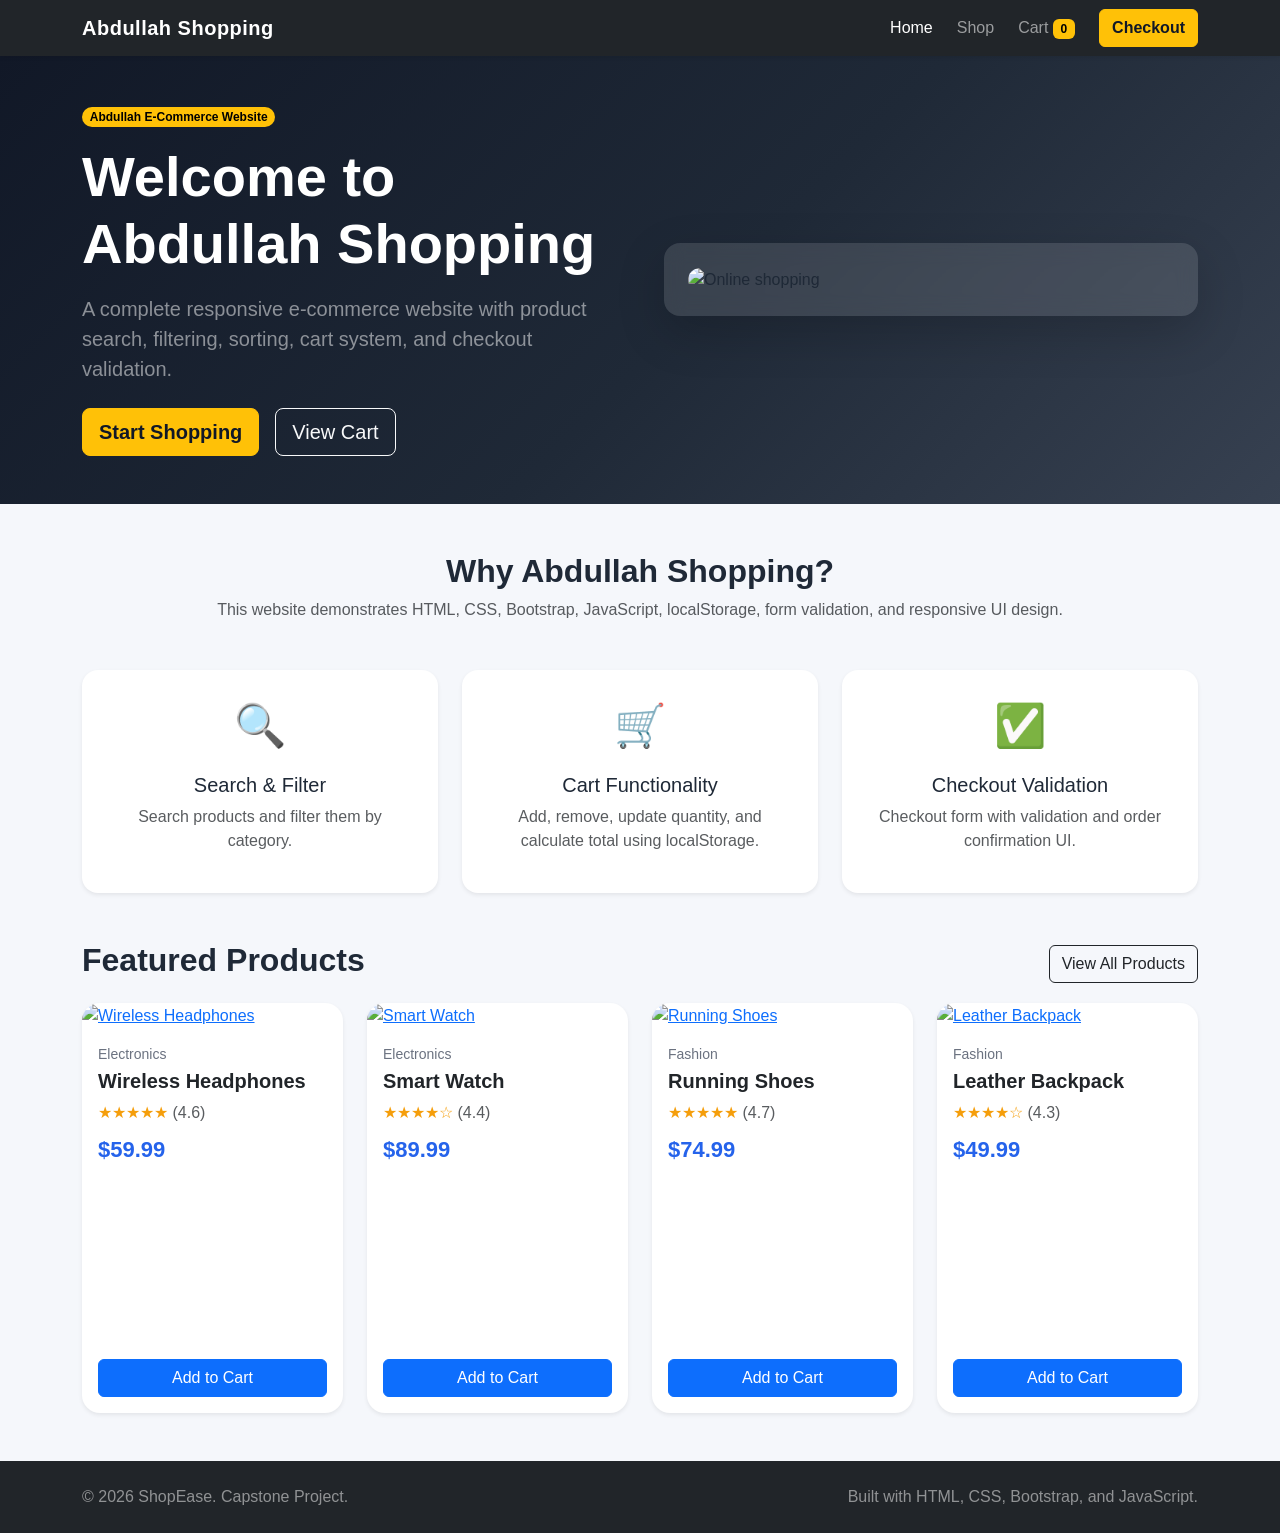
==== index.html @ 1946aeb1 "Add files via upload" ====
<!DOCTYPE html>
<html lang="en">
<head>
  <meta charset="UTF-8" />
  <meta name="viewport" content="width=device-width, initial-scale=1.0" />
  <title>Mini E-Commerce Website</title>

  <link href="https://cdn.jsdelivr.net/npm/bootstrap@5.3.3/dist/css/bootstrap.min.css" rel="stylesheet">
  <link rel="stylesheet" href="style.css" />
</head>
<body>

<nav class="navbar navbar-expand-lg navbar-dark bg-dark sticky-top shadow-sm">
  <div class="container">
    <a class="navbar-brand fw-bold" href="index.html">Abdullah Shopping</a>

    <button class="navbar-toggler" type="button" data-bs-toggle="collapse" data-bs-target="#mainNav">
      <span class="navbar-toggler-icon"></span>
    </button>

    <div class="collapse navbar-collapse" id="mainNav">
      <ul class="navbar-nav ms-auto align-items-lg-center gap-lg-2">
        <li class="nav-item">
          <a class="nav-link active" href="index.html">Home</a>
        </li>

        <li class="nav-item">
          <a class="nav-link" href="shop.html">Shop</a>
        </li>

        <li class="nav-item">
          <a class="nav-link" href="cart.html">
            Cart <span class="badge text-bg-warning cart-count">0</span>
          </a>
        </li>

        <li class="nav-item">
          <a class="btn btn-warning fw-semibold ms-lg-2" href="checkout.html">Checkout</a>
        </li>
      </ul>
    </div>
  </div>
</nav>

<header class="hero-section">
  <div class="container py-5">
    <div class="row align-items-center g-5">
      <div class="col-lg-6">
        <span class="badge rounded-pill text-bg-warning mb-3">
          Abdullah E-Commerce Website
        </span>

        <h1 class="display-4 fw-bold text-white">
          Welcome to Abdullah Shopping
        </h1>

        <p class="lead text-white-50 mt-3">
          A complete responsive e-commerce website with product search,
          filtering, sorting, cart system, and checkout validation.
        </p>

        <div class="d-flex flex-wrap gap-3 mt-4">
          <a href="shop.html" class="btn btn-warning btn-lg fw-semibold">
            Start Shopping
          </a>

          <a href="cart.html" class="btn btn-outline-light btn-lg">
            View Cart
          </a>
        </div>
      </div>

      <div class="col-lg-6">
        <div class="hero-card p-4 rounded-4 shadow-lg">
          <img 
            src="https://images.unsplash.com/photo-1607082350899-7e105aa886ae?auto=format&fit=crop&w=1200&q=80"
            alt="Online shopping"
            class="img-fluid rounded-4"
          >
        </div>
      </div>
    </div>
  </div>
</header>

<main class="container my-5">

  <section class="text-center mb-5">
    <h2 class="fw-bold">Why Abdullah Shopping?</h2>
    <p class="text-muted">
      This website demonstrates HTML, CSS, Bootstrap, JavaScript, localStorage,
      form validation, and responsive UI design.
    </p>
  </section>

  <section class="row g-4 text-center">
    <div class="col-md-4">
      <div class="feature-card h-100 p-4 rounded-4 shadow-sm">
        <div class="feature-icon">🔍</div>
        <h3 class="h5 mt-3">Search & Filter</h3>
        <p class="text-muted">
          Search products and filter them by category.
        </p>
      </div>
    </div>

    <div class="col-md-4">
      <div class="feature-card h-100 p-4 rounded-4 shadow-sm">
        <div class="feature-icon">🛒</div>
        <h3 class="h5 mt-3">Cart Functionality</h3>
        <p class="text-muted">
          Add, remove, update quantity, and calculate total using localStorage.
        </p>
      </div>
    </div>

    <div class="col-md-4">
      <div class="feature-card h-100 p-4 rounded-4 shadow-sm">
        <div class="feature-icon">✅</div>
        <h3 class="h5 mt-3">Checkout Validation</h3>
        <p class="text-muted">
          Checkout form with validation and order confirmation UI.
        </p>
      </div>
    </div>
  </section>

  <section class="my-5">
    <div class="d-flex justify-content-between align-items-center mb-3">
      <h2 class="fw-bold">Featured Products</h2>
      <a href="shop.html" class="btn btn-outline-dark">View All Products</a>
    </div>

    <div class="row g-4" id="featuredProducts"></div>
  </section>

</main>

<footer class="bg-dark text-white-50 py-4 mt-5">
  <div class="container d-flex flex-column flex-md-row justify-content-between gap-2">
    <p class="mb-0">© 2026 ShopEase. Capstone Project.</p>
    <p class="mb-0">Built with HTML, CSS, Bootstrap, and JavaScript.</p>
  </div>
</footer>

<script src="https://cdn.jsdelivr.net/npm/bootstrap@5.3.3/dist/js/bootstrap.bundle.min.js"></script>
<script src="script.js"></script>

</body>
</html>
---- style.css ----
:root{
    --dark: #111827;
    --primary: #2563eb;
    --soft-bg: #f5f7fb;
    --muted: #6b7280;
    --radius: 18px
}

*{
    box-sizing: border-box;
}

body{
    background: var(--soft-bg);
    color: #1f2937;
    font-family: Verdana, Geneva, Tahoma, sans-serif;
}

.navbar-brand{
    letter-spacing: .5px;
}

.hero-section,
.shop-banner{
    background: linear-gradient(135deg, #111827, #1f2937 55%, #374151);
}

.hero-card{
    background: rgba(255, 255, 255, .12);
    backdrop-filter: blur(10px);
}

.feature-card,
.product-card,
.filter-panel,
.card-box,
.cart-summary,
.checkout-card{
    background: #fff;
}

.feature-icon{
    font-size: 42px;
}

.product-card{
    border: 0;
    border-radius: var(--radius);
    overflow: hidden;
    transition: transform .25s ease, box-shadow .25s ease;
    height: 100%;
}

.product-card:hover{
    transform: translateY(-6px);
    box-shadow: 0 14px 30px rgba(0, 0, 0, .12 );
}

.product-card img{
    width: 100%;
    height: 210px;
    object-fit: cover;
}


.category-label{
    color: var(--muted);
    font-size: 14px;
}

.price{
    width: 100%;
    height: 210px;
    object-fit: cover;
}

.category-label {
  color: var(--muted);
  font-size: 14px;
}

.price {
  color: var(--primary);
  font-size: 22px;
  font-weight: 800;
}

.rating {
  color: #f59e0b;
}

.detail-image {
  width: 100%;
  min-height: 360px;
  max-height: 520px;
  object-fit: cover;
  border-radius: var(--radius);
}

.quantity-control {
  display: inline-flex;
  align-items: center;
  border: 1px solid #dee2e6;
  border-radius: 999px;
  overflow: hidden;
  background: white;
}

.quantity-control button {
  width: 38px;
  height: 38px;
  border: 0;
  background: #f1f5f9;
  font-weight: 800;
}

.quantity-control span {
  min-width: 40px;
  text-align: center;
  font-weight: 800;
}

.cart-row {
  display: grid;
  grid-template-columns: 92px 1fr;
  gap: 16px;
  border-bottom: 1px solid #e5e7eb;
  padding: 16px 0;
}

.cart-row:last-child {
  border-bottom: 0;
}

.cart-row img {
  width: 92px;
  height: 92px;
  object-fit: cover;
  border-radius: 14px;
}

.summary-sticky {
  top: 92px;
}

.checkout-item {
  display: grid;
  grid-template-columns: 64px 1fr auto;
  gap: 12px;
  align-items: center;
  padding: 12px 0;
  border-bottom: 1px solid #e5e7eb;
}

.checkout-item img {
  width: 64px;
  height: 64px;
  object-fit: cover;
  border-radius: 12px;
}

.empty-state {
  text-align: center;
  padding: 48px 20px;
}

.btn-warning {
  color: #111827;
}

@media (max-width: 576px) {
  .hero-section .display-4 {
    font-size: 2.1rem;
  }

  .cart-row {
    grid-template-columns: 1fr;
  }

  .cart-row img {
    width: 100%;
    height: 180px;
  }
}
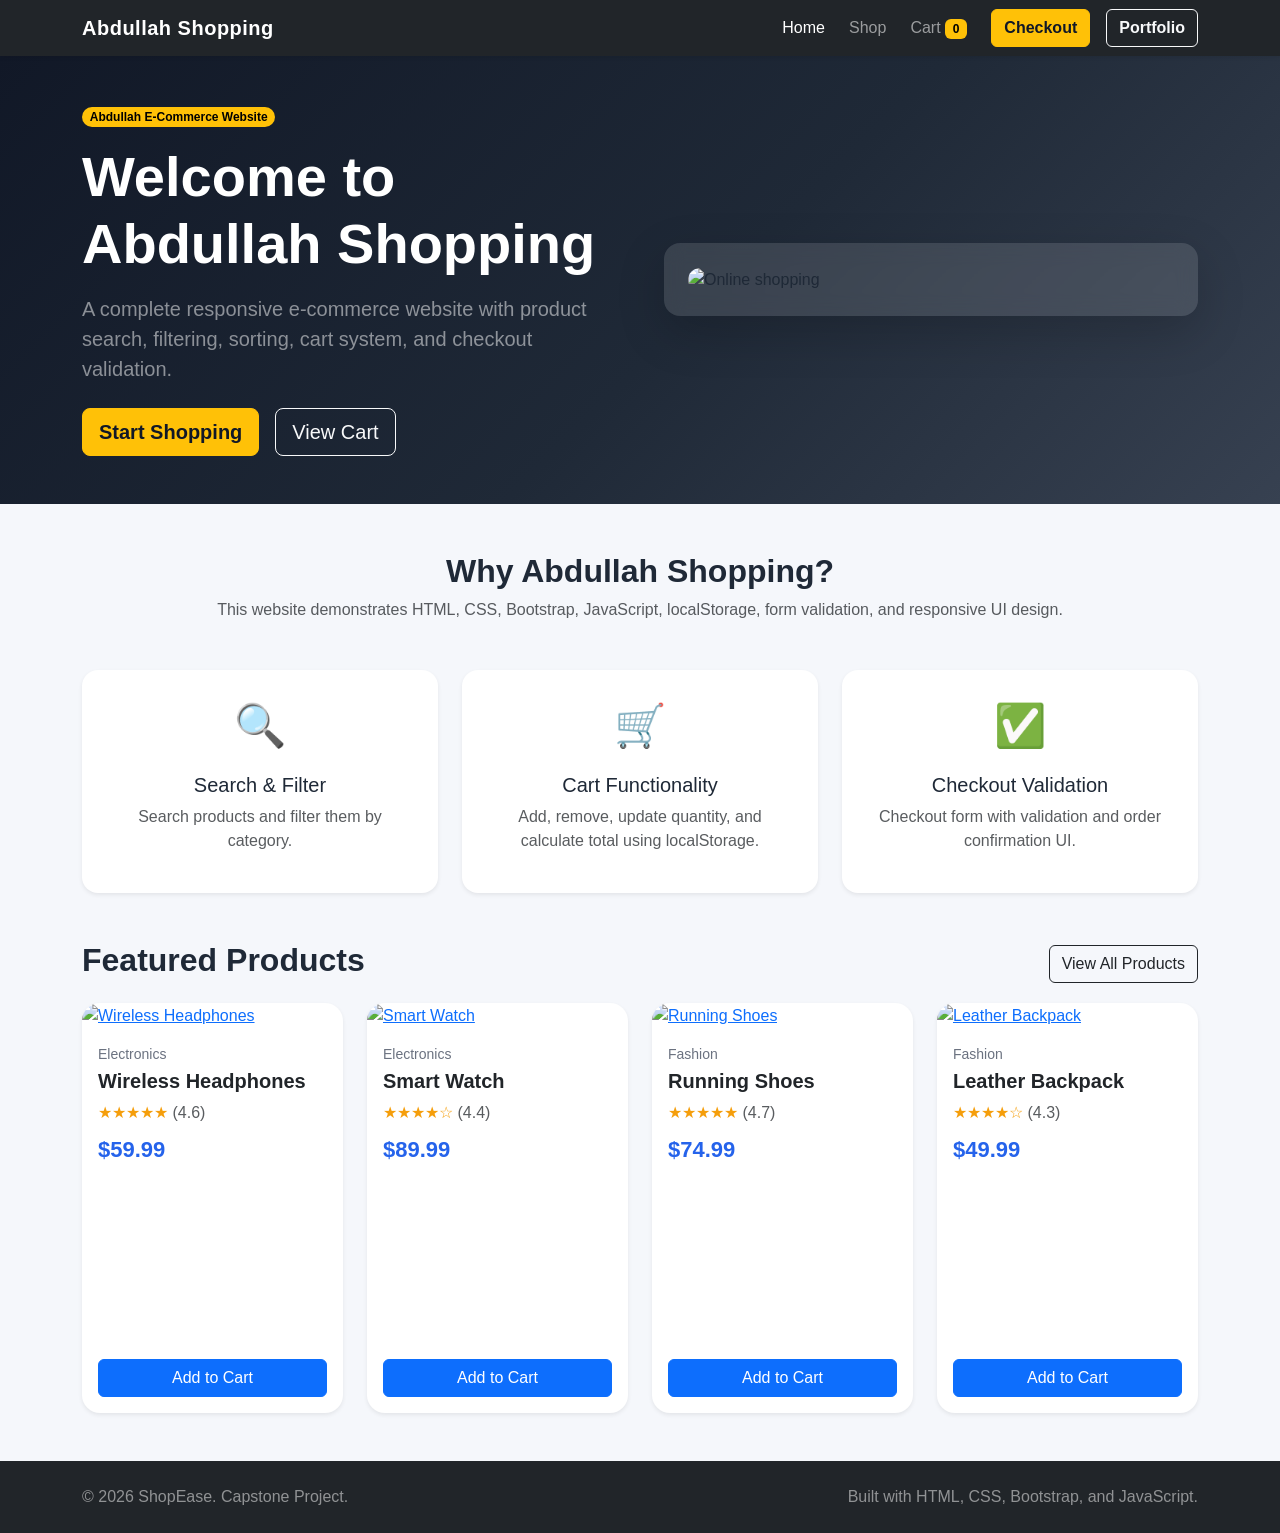
==== commit ff14e3d0: "Add files via upload" ====
--- a/index.html
+++ b/index.html
@@ -1,150 +1,154 @@
-<!DOCTYPE html>
-<html lang="en">
-<head>
-  <meta charset="UTF-8" />
-  <meta name="viewport" content="width=device-width, initial-scale=1.0" />
-  <title>Mini E-Commerce Website</title>
-
-  <link href="https://cdn.jsdelivr.net/npm/bootstrap@5.3.3/dist/css/bootstrap.min.css" rel="stylesheet">
-  <link rel="stylesheet" href="style.css" />
-</head>
-<body>
-
-<nav class="navbar navbar-expand-lg navbar-dark bg-dark sticky-top shadow-sm">
-  <div class="container">
-    <a class="navbar-brand fw-bold" href="index.html">Abdullah Shopping</a>
-
-    <button class="navbar-toggler" type="button" data-bs-toggle="collapse" data-bs-target="#mainNav">
-      <span class="navbar-toggler-icon"></span>
-    </button>
-
-    <div class="collapse navbar-collapse" id="mainNav">
-      <ul class="navbar-nav ms-auto align-items-lg-center gap-lg-2">
-        <li class="nav-item">
-          <a class="nav-link active" href="index.html">Home</a>
-        </li>
-
-        <li class="nav-item">
-          <a class="nav-link" href="shop.html">Shop</a>
-        </li>
-
-        <li class="nav-item">
-          <a class="nav-link" href="cart.html">
-            Cart <span class="badge text-bg-warning cart-count">0</span>
-          </a>
-        </li>
-
-        <li class="nav-item">
-          <a class="btn btn-warning fw-semibold ms-lg-2" href="checkout.html">Checkout</a>
-        </li>
-      </ul>
-    </div>
-  </div>
-</nav>
-
-<header class="hero-section">
-  <div class="container py-5">
-    <div class="row align-items-center g-5">
-      <div class="col-lg-6">
-        <span class="badge rounded-pill text-bg-warning mb-3">
-          Abdullah E-Commerce Website
-        </span>
-
-        <h1 class="display-4 fw-bold text-white">
-          Welcome to Abdullah Shopping
-        </h1>
-
-        <p class="lead text-white-50 mt-3">
-          A complete responsive e-commerce website with product search,
-          filtering, sorting, cart system, and checkout validation.
-        </p>
-
-        <div class="d-flex flex-wrap gap-3 mt-4">
-          <a href="shop.html" class="btn btn-warning btn-lg fw-semibold">
-            Start Shopping
-          </a>
-
-          <a href="cart.html" class="btn btn-outline-light btn-lg">
-            View Cart
-          </a>
-        </div>
-      </div>
-
-      <div class="col-lg-6">
-        <div class="hero-card p-4 rounded-4 shadow-lg">
-          <img 
-            src="https://images.unsplash.com/photo-1607082350899-7e105aa886ae?auto=format&fit=crop&w=1200&q=80"
-            alt="Online shopping"
-            class="img-fluid rounded-4"
-          >
-        </div>
-      </div>
-    </div>
-  </div>
-</header>
-
-<main class="container my-5">
-
-  <section class="text-center mb-5">
-    <h2 class="fw-bold">Why Abdullah Shopping?</h2>
-    <p class="text-muted">
-      This website demonstrates HTML, CSS, Bootstrap, JavaScript, localStorage,
-      form validation, and responsive UI design.
-    </p>
-  </section>
-
-  <section class="row g-4 text-center">
-    <div class="col-md-4">
-      <div class="feature-card h-100 p-4 rounded-4 shadow-sm">
-        <div class="feature-icon">🔍</div>
-        <h3 class="h5 mt-3">Search & Filter</h3>
-        <p class="text-muted">
-          Search products and filter them by category.
-        </p>
-      </div>
-    </div>
-
-    <div class="col-md-4">
-      <div class="feature-card h-100 p-4 rounded-4 shadow-sm">
-        <div class="feature-icon">🛒</div>
-        <h3 class="h5 mt-3">Cart Functionality</h3>
-        <p class="text-muted">
-          Add, remove, update quantity, and calculate total using localStorage.
-        </p>
-      </div>
-    </div>
-
-    <div class="col-md-4">
-      <div class="feature-card h-100 p-4 rounded-4 shadow-sm">
-        <div class="feature-icon">✅</div>
-        <h3 class="h5 mt-3">Checkout Validation</h3>
-        <p class="text-muted">
-          Checkout form with validation and order confirmation UI.
-        </p>
-      </div>
-    </div>
-  </section>
-
-  <section class="my-5">
-    <div class="d-flex justify-content-between align-items-center mb-3">
-      <h2 class="fw-bold">Featured Products</h2>
-      <a href="shop.html" class="btn btn-outline-dark">View All Products</a>
-    </div>
-
-    <div class="row g-4" id="featuredProducts"></div>
-  </section>
-
-</main>
-
-<footer class="bg-dark text-white-50 py-4 mt-5">
-  <div class="container d-flex flex-column flex-md-row justify-content-between gap-2">
-    <p class="mb-0">© 2026 ShopEase. Capstone Project.</p>
-    <p class="mb-0">Built with HTML, CSS, Bootstrap, and JavaScript.</p>
-  </div>
-</footer>
-
-<script src="https://cdn.jsdelivr.net/npm/bootstrap@5.3.3/dist/js/bootstrap.bundle.min.js"></script>
-<script src="script.js"></script>
-
-</body>
+<!DOCTYPE html>
+<html lang="en">
+<head>
+  <meta charset="UTF-8" />
+  <meta name="viewport" content="width=device-width, initial-scale=1.0" />
+  <title>Mini E-Commerce Website</title>
+
+  <link href="https://cdn.jsdelivr.net/npm/bootstrap@5.3.3/dist/css/bootstrap.min.css" rel="stylesheet">
+  <link rel="stylesheet" href="style.css" />
+</head>
+<body>
+
+<nav class="navbar navbar-expand-lg navbar-dark bg-dark sticky-top shadow-sm">
+  <div class="container">
+    <a class="navbar-brand fw-bold" href="index.html">Abdullah Shopping</a>
+
+    <button class="navbar-toggler" type="button" data-bs-toggle="collapse" data-bs-target="#mainNav">
+      <span class="navbar-toggler-icon"></span>
+    </button>
+
+    <div class="collapse navbar-collapse" id="mainNav">
+      <ul class="navbar-nav ms-auto align-items-lg-center gap-lg-2">
+        <li class="nav-item">
+          <a class="nav-link active" href="index.html">Home</a>
+        </li>
+
+        <li class="nav-item">
+          <a class="nav-link" href="shop.html">Shop</a>
+        </li>
+
+        <li class="nav-item">
+          <a class="nav-link" href="cart.html">
+            Cart <span class="badge text-bg-warning cart-count">0</span>
+          </a>
+        </li>
+
+        <li class="nav-item">
+          <a class="btn btn-warning fw-semibold ms-lg-2" href="checkout.html">Checkout</a>
+        </li>
+
+        <li class="nav-item">
+          <a class="btn btn-outline-light fw-semibold ms-lg-2" href="portfolio.html">Portfolio</a>
+        </li>
+      </ul>
+    </div>
+  </div>
+</nav>
+
+<header class="hero-section">
+  <div class="container py-5">
+    <div class="row align-items-center g-5">
+      <div class="col-lg-6">
+        <span class="badge rounded-pill text-bg-warning mb-3">
+          Abdullah E-Commerce Website
+        </span>
+
+        <h1 class="display-4 fw-bold text-white">
+          Welcome to Abdullah Shopping
+        </h1>
+
+        <p class="lead text-white-50 mt-3">
+          A complete responsive e-commerce website with product search,
+          filtering, sorting, cart system, and checkout validation.
+        </p>
+
+        <div class="d-flex flex-wrap gap-3 mt-4">
+          <a href="shop.html" class="btn btn-warning btn-lg fw-semibold">
+            Start Shopping
+          </a>
+
+          <a href="cart.html" class="btn btn-outline-light btn-lg">
+            View Cart
+          </a>
+        </div>
+      </div>
+
+      <div class="col-lg-6">
+        <div class="hero-card p-4 rounded-4 shadow-lg">
+          <img 
+            src="https://images.unsplash.com/photo-1607082350899-7e105aa886ae?auto=format&fit=crop&w=1200&q=80"
+            alt="Online shopping"
+            class="img-fluid rounded-4"
+          >
+        </div>
+      </div>
+    </div>
+  </div>
+</header>
+
+<main class="container my-5">
+
+  <section class="text-center mb-5">
+    <h2 class="fw-bold">Why Abdullah Shopping?</h2>
+    <p class="text-muted">
+      This website demonstrates HTML, CSS, Bootstrap, JavaScript, localStorage,
+      form validation, and responsive UI design.
+    </p>
+  </section>
+
+  <section class="row g-4 text-center">
+    <div class="col-md-4">
+      <div class="feature-card h-100 p-4 rounded-4 shadow-sm">
+        <div class="feature-icon">🔍</div>
+        <h3 class="h5 mt-3">Search & Filter</h3>
+        <p class="text-muted">
+          Search products and filter them by category.
+        </p>
+      </div>
+    </div>
+
+    <div class="col-md-4">
+      <div class="feature-card h-100 p-4 rounded-4 shadow-sm">
+        <div class="feature-icon">🛒</div>
+        <h3 class="h5 mt-3">Cart Functionality</h3>
+        <p class="text-muted">
+          Add, remove, update quantity, and calculate total using localStorage.
+        </p>
+      </div>
+    </div>
+
+    <div class="col-md-4">
+      <div class="feature-card h-100 p-4 rounded-4 shadow-sm">
+        <div class="feature-icon">✅</div>
+        <h3 class="h5 mt-3">Checkout Validation</h3>
+        <p class="text-muted">
+          Checkout form with validation and order confirmation UI.
+        </p>
+      </div>
+    </div>
+  </section>
+
+  <section class="my-5">
+    <div class="d-flex justify-content-between align-items-center mb-3">
+      <h2 class="fw-bold">Featured Products</h2>
+      <a href="shop.html" class="btn btn-outline-dark">View All Products</a>
+    </div>
+
+    <div class="row g-4" id="featuredProducts"></div>
+  </section>
+
+</main>
+
+<footer class="bg-dark text-white-50 py-4 mt-5">
+  <div class="container d-flex flex-column flex-md-row justify-content-between gap-2">
+    <p class="mb-0">© 2026 ShopEase. Capstone Project.</p>
+    <p class="mb-0">Built with HTML, CSS, Bootstrap, and JavaScript.</p>
+  </div>
+</footer>
+
+<script src="https://cdn.jsdelivr.net/npm/bootstrap@5.3.3/dist/js/bootstrap.bundle.min.js"></script>
+<script src="script.js"></script>
+
+</body>
 </html>
